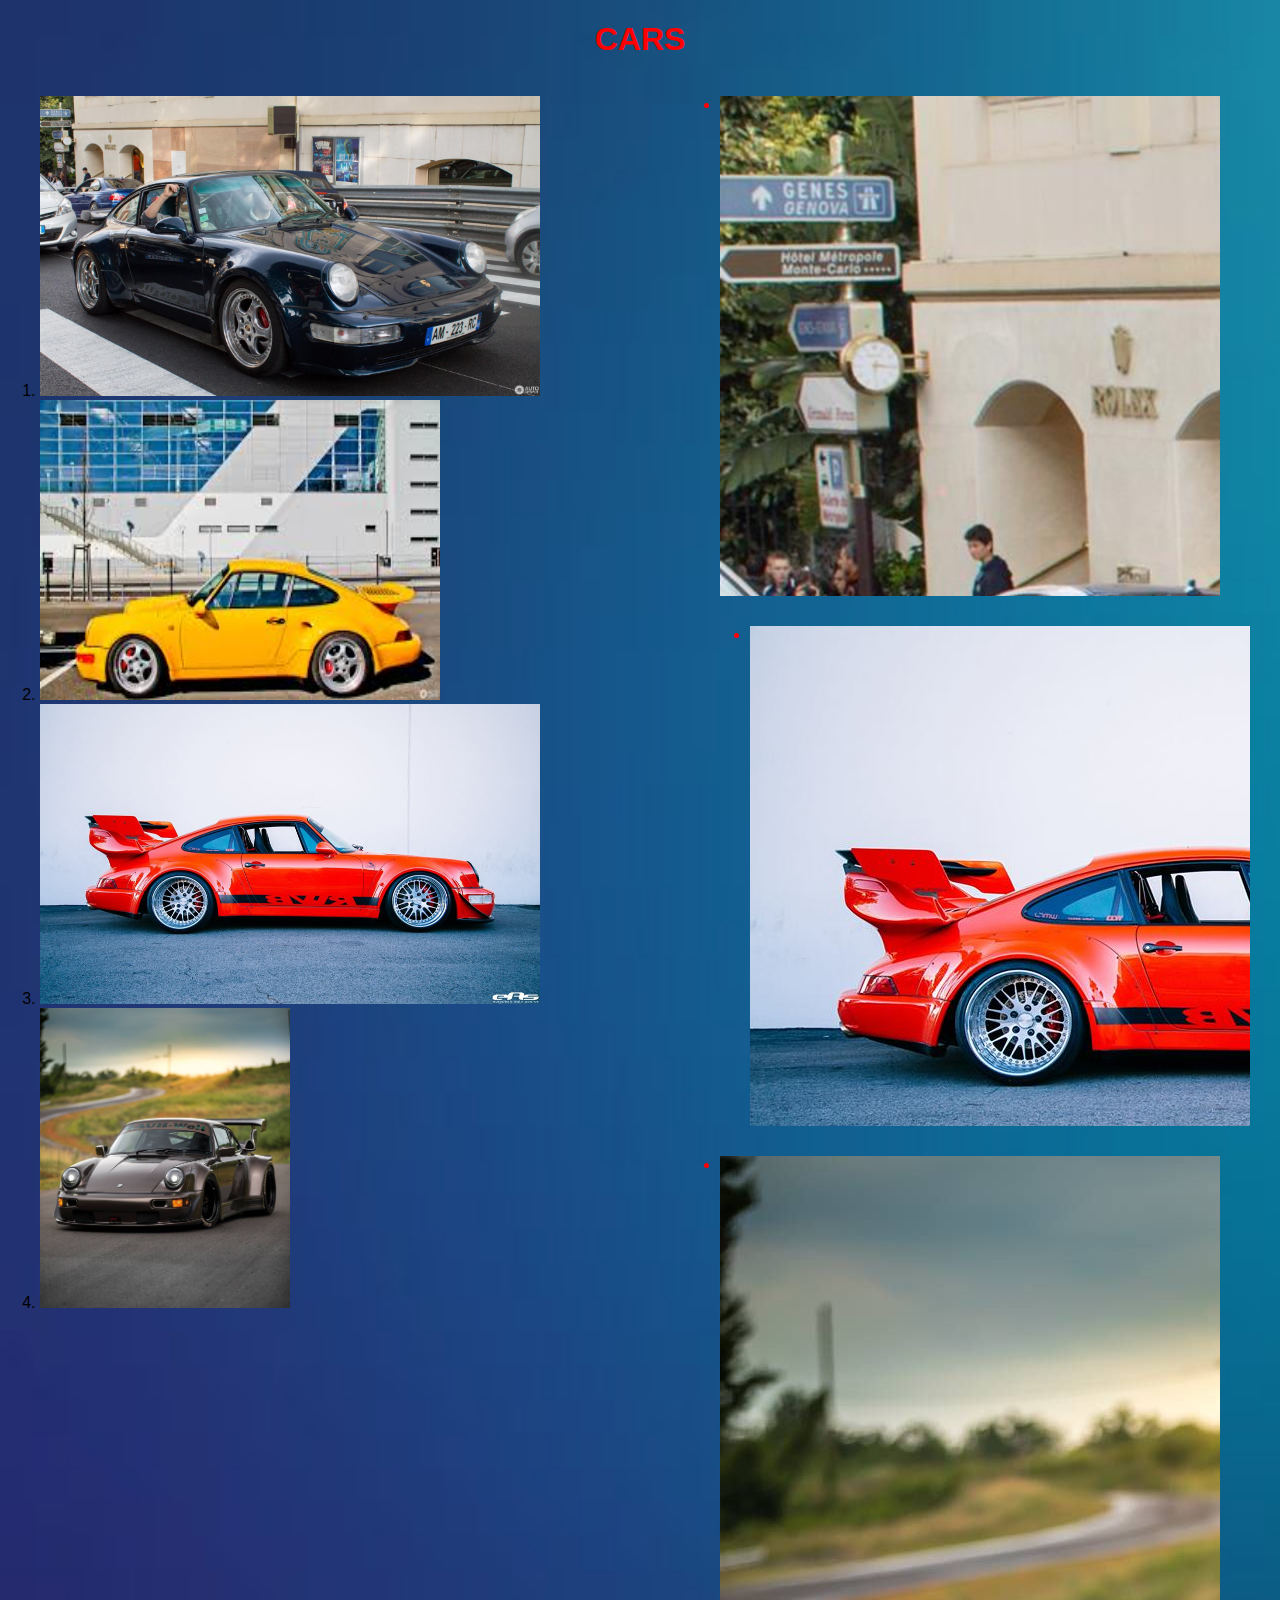
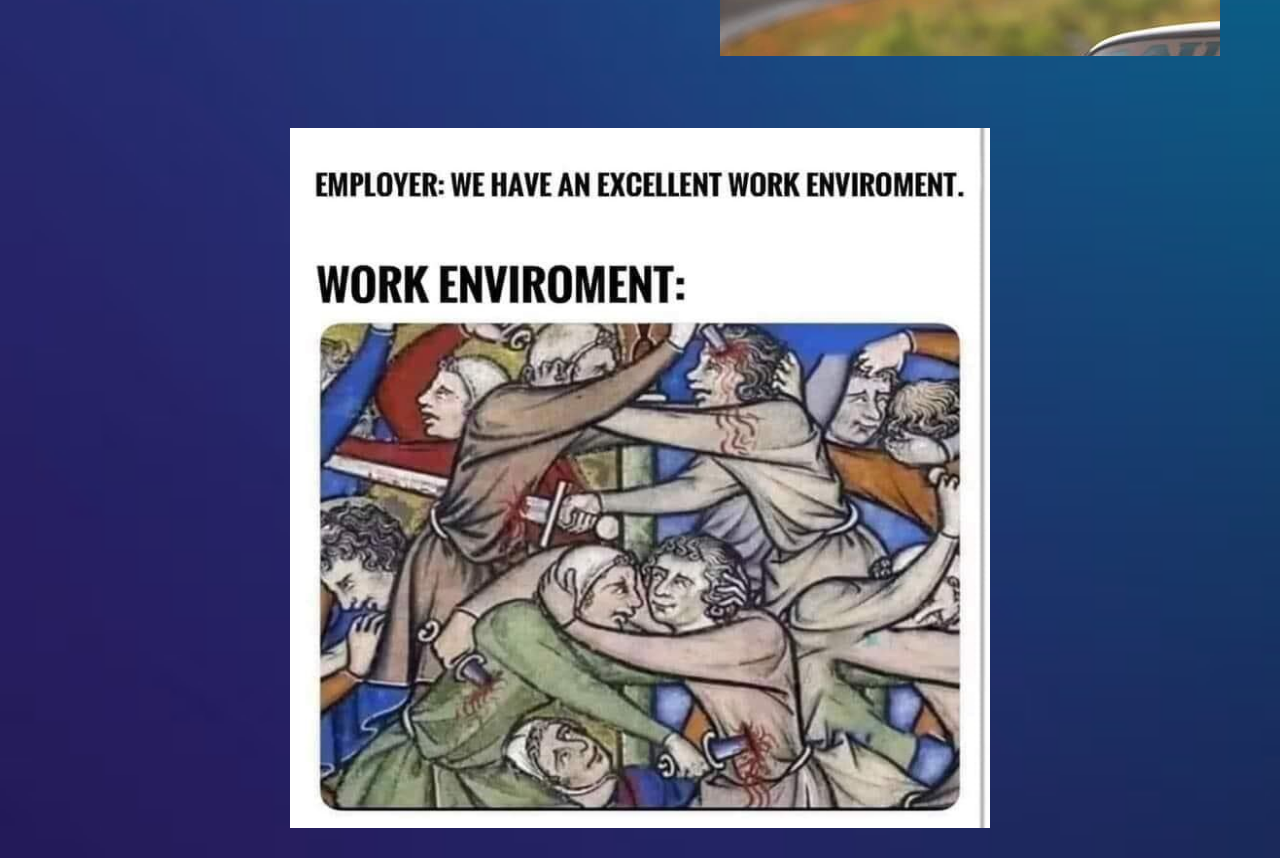
==== lists/index.html @ f021380b "hope it works" ====
<!DOCTYPE html>
<html lang="en">
<head>
    <link rel="stylesheet" href="style\Dmytrii_Kazban_hw2.css">
    <meta charset="UTF-8">
    <meta name="viewport" content="width=device-width, initial-scale=1.0">
    <title>lists</title>
</head>
<body>
    
        <h1>CARS</h1>
    
 
        <ol style="display: inline-block;">
            <li class="ol"><img src="img/porsche1.png" alt="porsche1" style="width: 500px;height: 300px;"></li>
            <li class="ol"><img src="img/porsche2.png" alt="porsche2" style="width: 400px;height: 300px;"></li>
            <li class="ol"><img src="img/rwb.png" alt="rwb" sizes="100px;" style="width: 500px;height: 300px;"></li>
            <li class="ol"><img src="img/rwb1.png" alt="rwb1"sizes="100px;"style="width: 250px;height: 300px;"></li>
        </ol>
   
   
        <ul style="float: right; display: inline-block;">
            <li id="li"></li>
            <li id="li1"></li>
            <li id="li2"></li>
        </ul>
        
    <div class="last_img">
        <img src="img/work.png" alt="qwe" style="width: 700px; height: 700px;">
    </div>
    
</body>
</html>
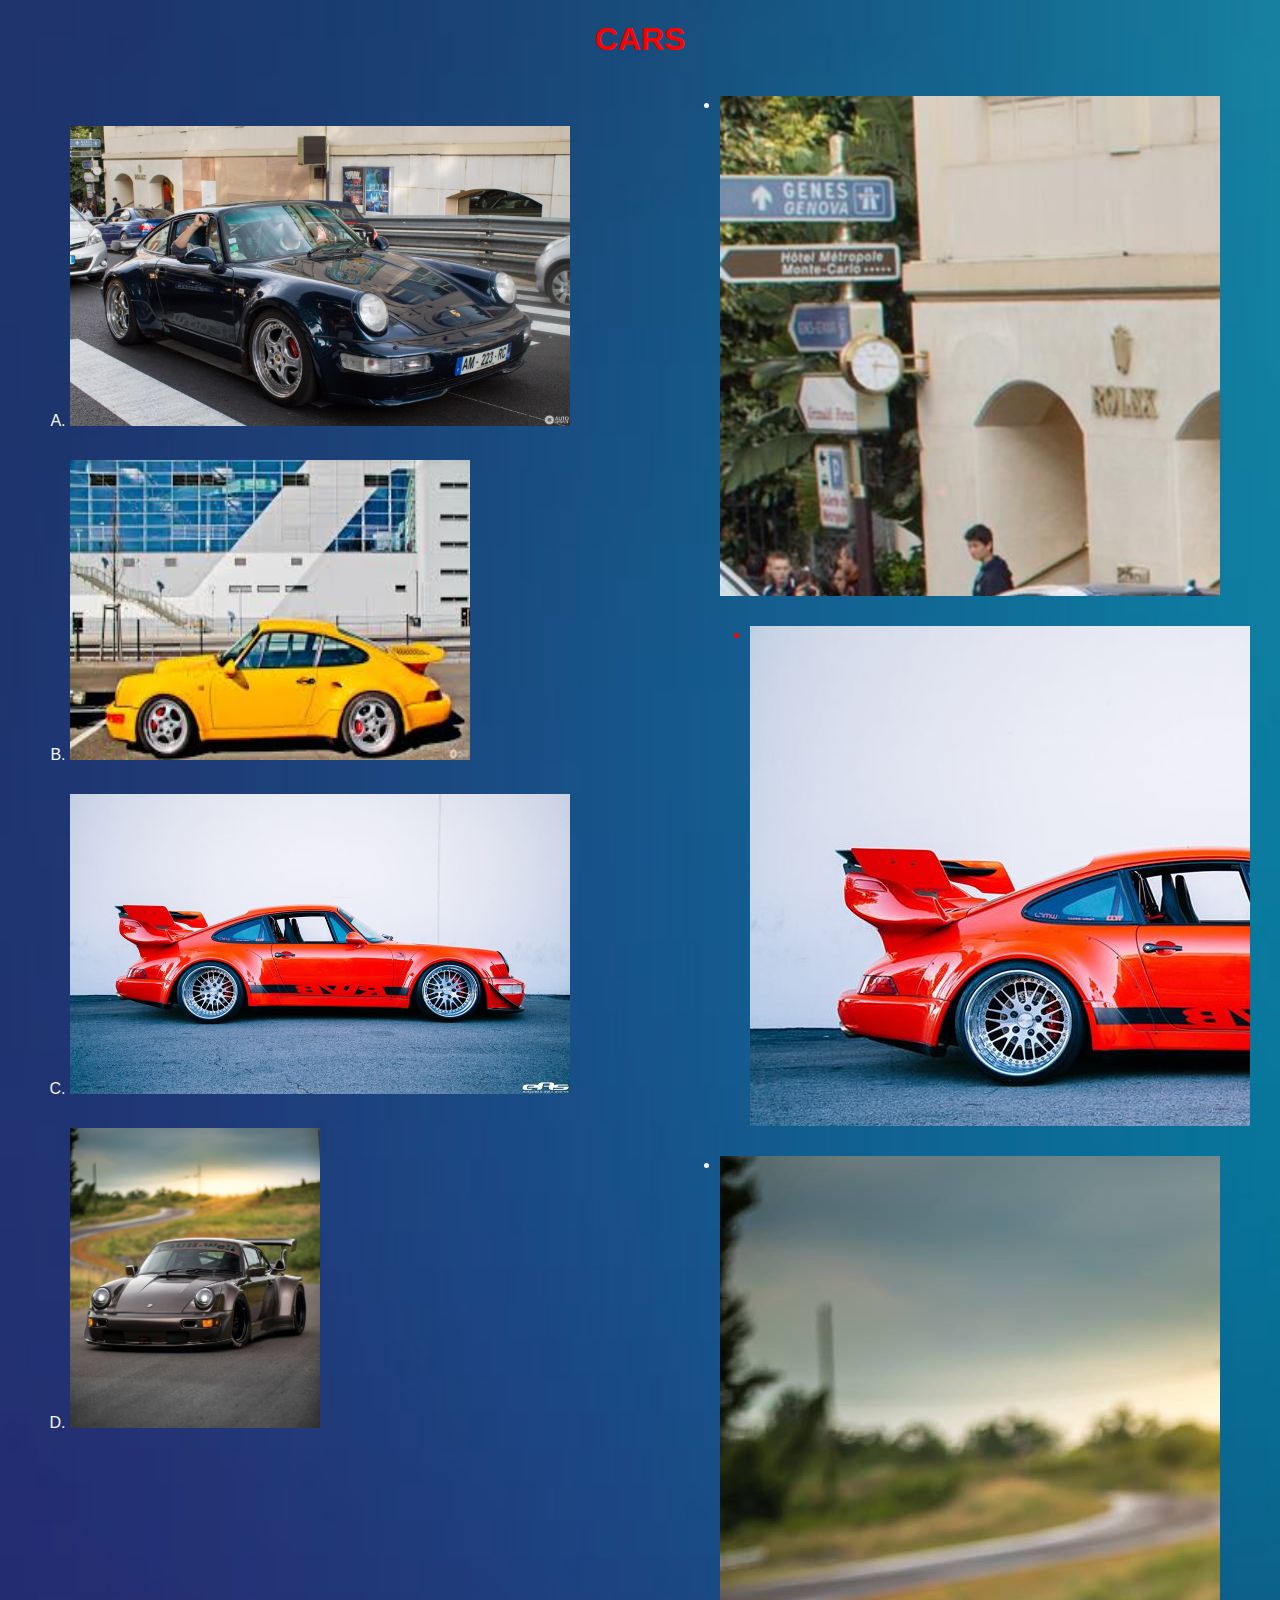
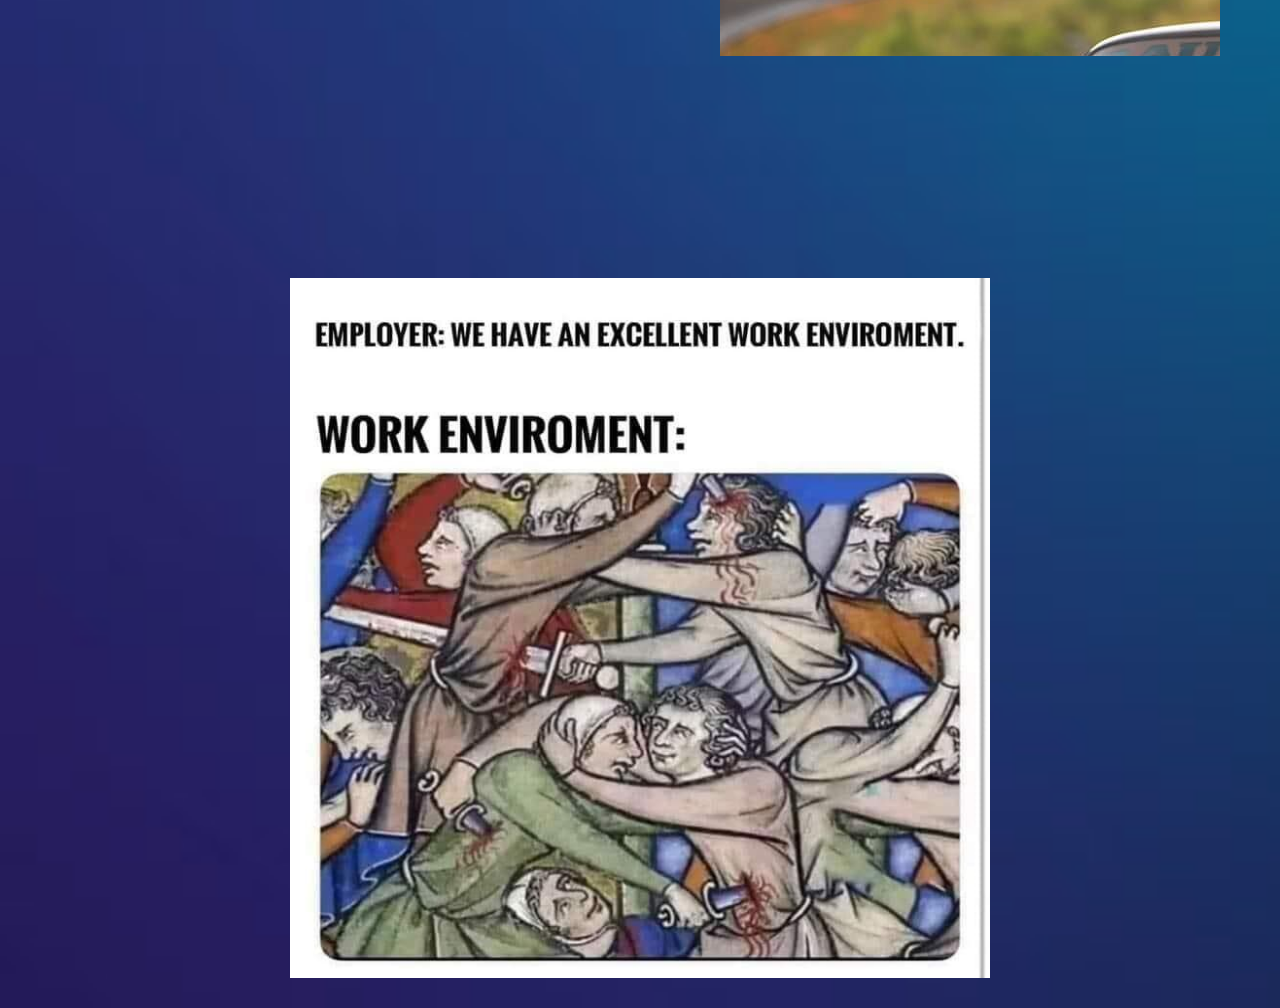
==== commit b558b8ca: "qwe" ====
--- a/lists/index.html
+++ b/lists/index.html
@@ -20,9 +20,9 @@
    
    
         <ul style="float: right; display: inline-block;">
-            <li id="li"></li>
-            <li id="li1"></li>
-            <li id="li2"></li>
+            <li id="list1"></li>
+            <li id="list2"></li>
+            <li id="list3"></li>
         </ul>
         
     <div class="last_img">
